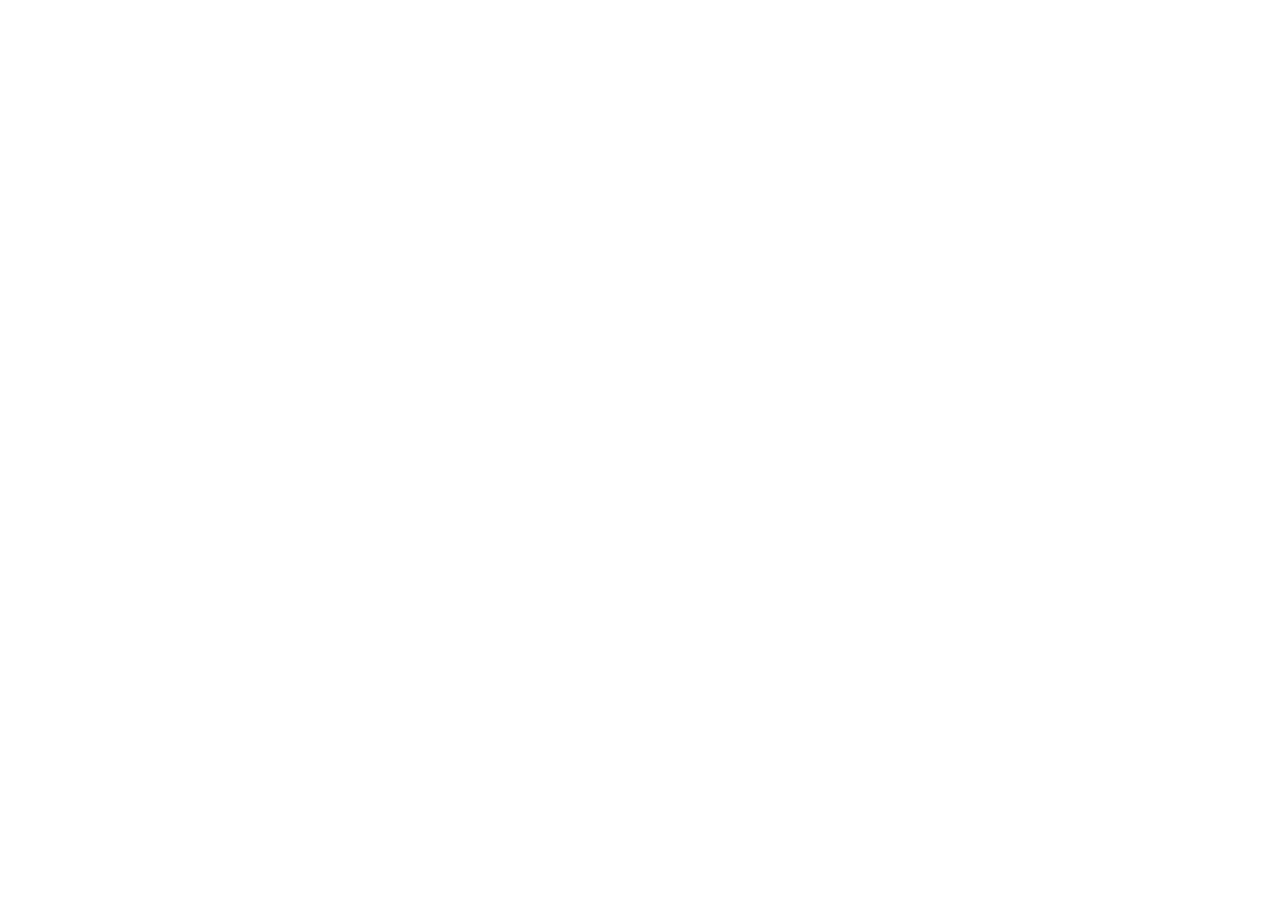
==== index.html @ 62243be2 "Add files via upload" ====
<!DOCTYPE html>
<html lang="en">
<head>
  <meta charset="UTF-8">
  <meta name="viewport" content="width=device-width, initial-scale=1.0">
  <title>Tropicana</title>
  <link rel="stylesheet" href="css/style.css">
</head>
<body>

  <!-- Navigation -->

  <!-- Hero Section -->

  <!-- Featured Products -->

  <!-- Footer -->

  <script src="js/main.js"></script>
</body>
</html>
---- css/style.css ----
/* ================================
   Global Styles
================================ */


/* ================================
   Navigation
================================ */


/* ================================
   Hero Section
================================ */


/* ================================
   Product Cards
================================ */


/* ================================
   Cart
================================ */


/* ================================
   Checkout
================================ */


/* ================================
   Footer
================================ */


/* ================================
   Responsive / Media Queries
================================ */
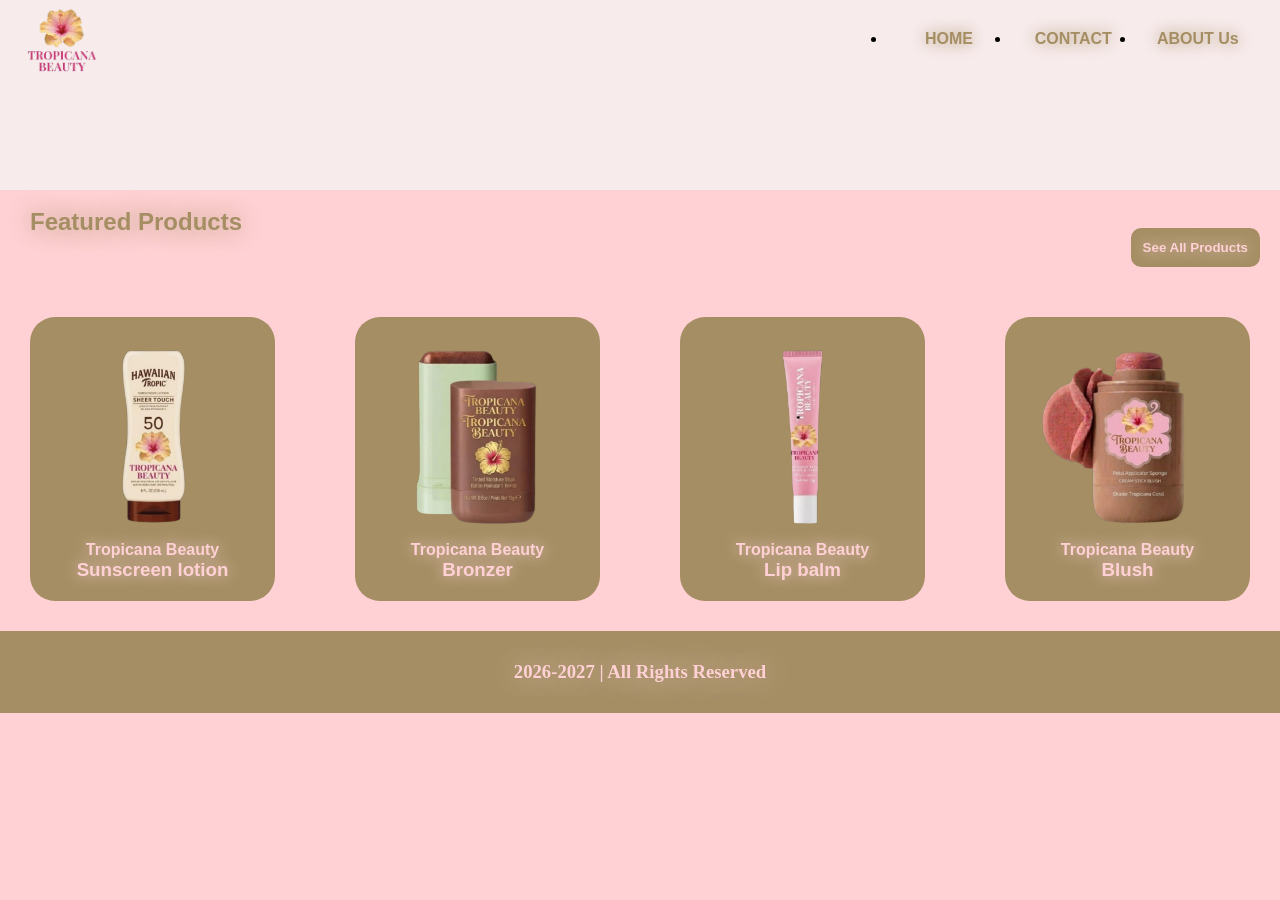
==== commit 1b83203c: "Add files via upload" ====
--- a/index.html
+++ b/index.html
@@ -1,21 +1,183 @@
-<!DOCTYPE html>
-<html lang="en">
-<head>
-  <meta charset="UTF-8">
-  <meta name="viewport" content="width=device-width, initial-scale=1.0">
-  <title>Tropicana</title>
-  <link rel="stylesheet" href="css/style.css">
-</head>
-<body>
-
-  <!-- Navigation -->
-
-  <!-- Hero Section -->
-
-  <!-- Featured Products -->
-
-  <!-- Footer -->
-
-  <script src="js/main.js"></script>
-</body>
-</html>
+<!DOCTYPE html>
+<html lang="en">
+<head>
+  <meta charset="UTF-8">
+  <meta name="viewport" content="width=device-width, initial-scale=1.0">
+  <title>Tropicana</title>
+  <link rel="stylesheet" href="css/style.css">
+</head>
+<!-- css -->
+ <style>
+    *{
+        margin: 0px;
+    }
+    .viewpoint{
+        background-color: #FFD1D5;
+    }
+ /* header */
+    .header{
+        text-align: center;
+        padding: 20px;
+        background-color: #f7ebec;
+    }
+    .NavBar{
+        display: grid;
+        grid-template-columns: 2fr 1fr;
+    }
+    .logo{
+        display: flex;
+        flex-direction: start;
+        height: 150px;
+        position: relative;
+        bottom: 65px;
+    }
+    .Bar{
+        display: grid;
+        grid-template-columns: 1fr 1fr 1fr;
+        margin-top: 10px;
+    }
+    .nav_hl{
+        text-decoration: none;
+        font-family: 'Franklin Gothic Medium', 'Arial Narrow', Arial, sans-serif;
+        font-weight: 800;
+        color: #a58e63;
+        text-shadow: #a58e63 0px 0px 15px;
+    }
+
+      /* Hero Section */
+      .hero{
+        /* background-size: 100vh; */
+        width: 100%;
+        margin-top: -110px;
+        margin-bottom: 30px;
+      }
+
+      /* Featured Products */
+      .productsee{
+        display: flex;
+        justify-content: space-between;
+      }
+      .products{
+        color: #a58e63;
+        text-shadow: #a58e63 0px 0px 25px;
+        margin-left: 30px;
+        font-family: 'Franklin Gothic Medium', 'Arial Narrow', Arial, sans-serif;
+      }
+      .see{
+        padding: 10px;
+        border: 2px solid #a58e63;
+        border-radius: 10px;
+        box-shadow: rgba(13, 3, 99, 0) 0px 0px 0px;
+        transition: padding 0.5s ease, box-shadow 0.5s ease;
+        background-color: #a58e63;
+        margin: 20px;
+    }
+      .see:hover{
+        padding-left: 12px;
+        padding-right: 12px;
+        box-shadow: #a58e63 0px 0px 10px;    
+    }
+      .seetxt{
+        text-decoration: none;
+        color: #FFD1D5;
+        text-shadow: #FFD1D5 0px 0px 15px;
+        font-weight: 600;
+        font-family: 'Franklin Gothic Medium', 'Arial Narrow', Arial, sans-serif;
+      }
+      .products_box{
+        width: 100%;
+        display: grid;
+        grid-template-columns: 1fr 1fr 1fr 1fr;
+        gap: 20px;
+      }
+      .product_box{
+        text-align: center;
+        background-color: #a58e63;
+        border-radius: 25px;
+        margin: 30px;
+        padding: 20px;
+        transition: padding 0.5s ease, box-shadow 0.5s ease;
+      }
+      .product_box:hover{
+        padding: 30px;
+        box-shadow: #a58e63 0px 0px 25px;
+      }
+      .product_img{
+        width: 200px;
+      }
+      .brand_name{
+        color: #FFD1D5;
+        font-family: 'Franklin Gothic Medium', 'Arial Narrow', Arial, sans-serif;
+        text-shadow: #FFD1D5 0px 0px 15px;
+      }
+      .category{
+        color: #FFD1D5;
+        font-family: 'Franklin Gothic Medium', 'Arial Narrow', Arial, sans-serif;
+        text-shadow: #FFD1D5 0px 0px 15px;
+      }
+      
+      /* Footer */
+      .footer{
+        background-color: #a58e63;
+        padding: 30px;
+        text-align: center;
+      }
+      .footer_txt{
+        color: #FFD1D5;
+        text-shadow: #FFD1D5 0px 0px 30px;
+      }
+</style>
+
+<!-- html -->
+<body class="viewpoint">
+ <!-- Navigation -->
+    <header class="header">
+        <nav class="NavBar">
+            <img class="logo" src="tropicana_logo.png" alt="">
+            <ul class="Bar">
+                <li><a class="nav_hl" href="index.html">HOME</a></li>
+                <li><a class="nav_hl" href="contact.html">CONTACT</a></li>
+                <li><a class="nav_hl" href="about.html">ABOUT Us</a></li>
+            </ul>
+        </nav>
+    </header>
+    <main>
+  <!-- Hero Section -->
+   <img  class="hero" src="hero_page.png" alt="">
+  <!-- Featured Products -->
+        <div class="productsee">
+            <h2 class="products">Featured Products</h2>
+            <button class="see"><a class="seetxt" href="Products.html">See All Products</a></button>
+        </div>
+        <div class="products_box">
+            <div class="product_box">
+                <img class="product_img" src="Sunscreen.png" alt="">
+                <h4 class="brand_name">Tropicana Beauty</h4>
+                <h3 class="category">Sunscreen lotion</h3>
+            </div>
+            <div class="product_box">
+                <img class="product_img" src="bronzer.png" alt="">
+                <h4 class="brand_name">Tropicana Beauty</h4>
+                <h3 class="category">Bronzer</h3>
+            </div>
+            <div class="product_box">
+                <img class="product_img" src="lip balm.png" alt="">
+                <h4 class="brand_name">Tropicana Beauty</h4>
+                <h3 class="category">Lip balm</h3>
+            </div>
+            <div class="product_box">
+                <img class="product_img" src="blush.png" alt="">
+                <h4 class="brand_name">Tropicana Beauty</h4>
+                <h3 class="category">Blush</h3>
+            </div>
+        </div>
+    </main>
+  <!-- Footer -->
+   <footer>
+    <div class="footer">
+        <h3 class="footer_txt">2026-2027 | All Rights Reserved</h3>
+    </div>
+   </footer>
+  <script src="js/main.js"></script>
+</body>
+</html>
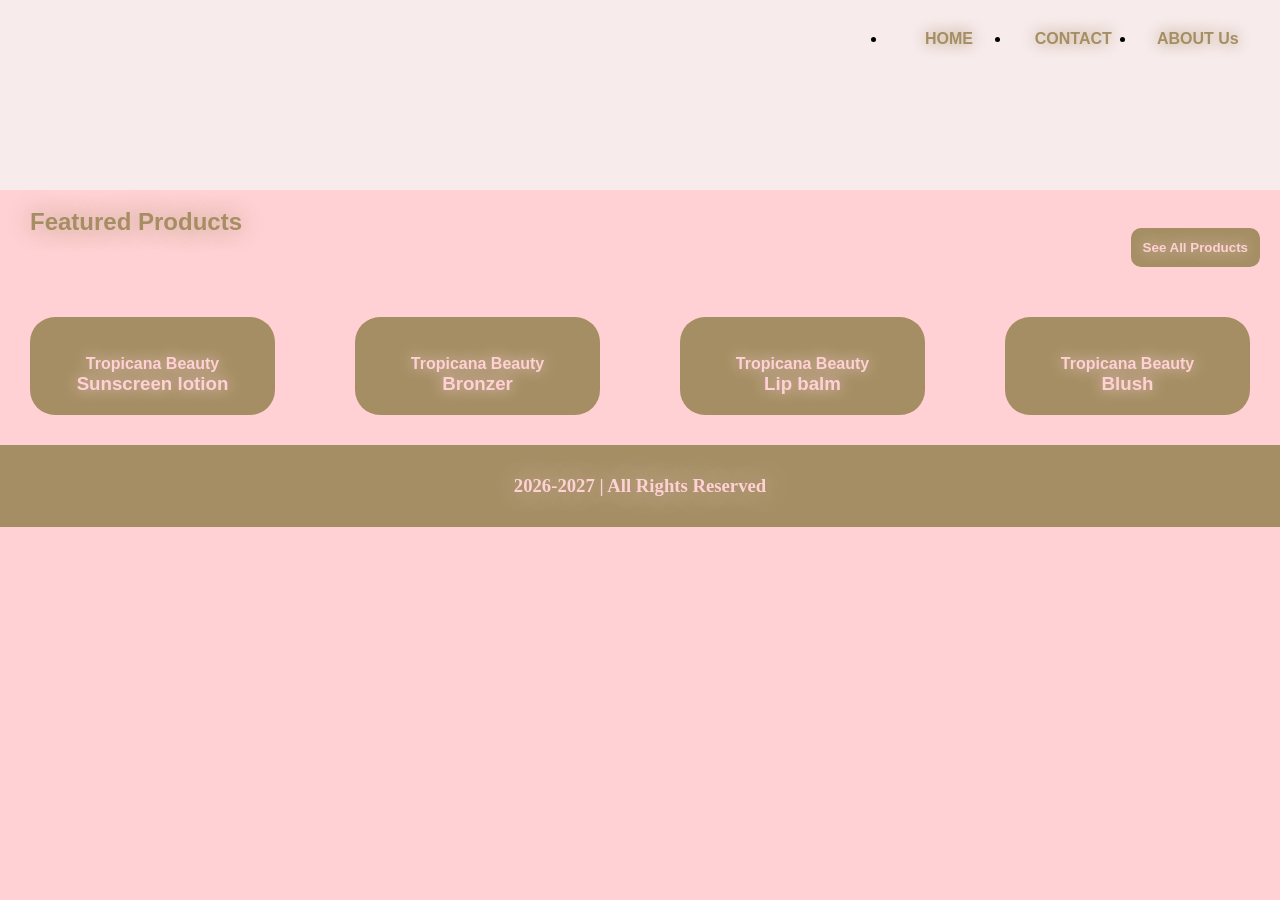
==== commit d6be32e4: "Update index.html I have deleted the bloat code" ====
--- a/index.html
+++ b/index.html
@@ -7,126 +7,9 @@
   <link rel="stylesheet" href="css/style.css">
 </head>
 <!-- css -->
- <style>
-    *{
-        margin: 0px;
-    }
-    .viewpoint{
-        background-color: #FFD1D5;
-    }
- /* header */
-    .header{
-        text-align: center;
-        padding: 20px;
-        background-color: #f7ebec;
-    }
-    .NavBar{
-        display: grid;
-        grid-template-columns: 2fr 1fr;
-    }
-    .logo{
-        display: flex;
-        flex-direction: start;
-        height: 150px;
-        position: relative;
-        bottom: 65px;
-    }
-    .Bar{
-        display: grid;
-        grid-template-columns: 1fr 1fr 1fr;
-        margin-top: 10px;
-    }
-    .nav_hl{
-        text-decoration: none;
-        font-family: 'Franklin Gothic Medium', 'Arial Narrow', Arial, sans-serif;
-        font-weight: 800;
-        color: #a58e63;
-        text-shadow: #a58e63 0px 0px 15px;
-    }
-
-      /* Hero Section */
-      .hero{
-        /* background-size: 100vh; */
-        width: 100%;
-        margin-top: -110px;
-        margin-bottom: 30px;
-      }
-
-      /* Featured Products */
-      .productsee{
-        display: flex;
-        justify-content: space-between;
-      }
-      .products{
-        color: #a58e63;
-        text-shadow: #a58e63 0px 0px 25px;
-        margin-left: 30px;
-        font-family: 'Franklin Gothic Medium', 'Arial Narrow', Arial, sans-serif;
-      }
-      .see{
-        padding: 10px;
-        border: 2px solid #a58e63;
-        border-radius: 10px;
-        box-shadow: rgba(13, 3, 99, 0) 0px 0px 0px;
-        transition: padding 0.5s ease, box-shadow 0.5s ease;
-        background-color: #a58e63;
-        margin: 20px;
-    }
-      .see:hover{
-        padding-left: 12px;
-        padding-right: 12px;
-        box-shadow: #a58e63 0px 0px 10px;    
-    }
-      .seetxt{
-        text-decoration: none;
-        color: #FFD1D5;
-        text-shadow: #FFD1D5 0px 0px 15px;
-        font-weight: 600;
-        font-family: 'Franklin Gothic Medium', 'Arial Narrow', Arial, sans-serif;
-      }
-      .products_box{
-        width: 100%;
-        display: grid;
-        grid-template-columns: 1fr 1fr 1fr 1fr;
-        gap: 20px;
-      }
-      .product_box{
-        text-align: center;
-        background-color: #a58e63;
-        border-radius: 25px;
-        margin: 30px;
-        padding: 20px;
-        transition: padding 0.5s ease, box-shadow 0.5s ease;
-      }
-      .product_box:hover{
-        padding: 30px;
-        box-shadow: #a58e63 0px 0px 25px;
-      }
-      .product_img{
-        width: 200px;
-      }
-      .brand_name{
-        color: #FFD1D5;
-        font-family: 'Franklin Gothic Medium', 'Arial Narrow', Arial, sans-serif;
-        text-shadow: #FFD1D5 0px 0px 15px;
-      }
-      .category{
-        color: #FFD1D5;
-        font-family: 'Franklin Gothic Medium', 'Arial Narrow', Arial, sans-serif;
-        text-shadow: #FFD1D5 0px 0px 15px;
-      }
-      
-      /* Footer */
-      .footer{
-        background-color: #a58e63;
-        padding: 30px;
-        text-align: center;
-      }
-      .footer_txt{
-        color: #FFD1D5;
-        text-shadow: #FFD1D5 0px 0px 30px;
-      }
-</style>
+ <div class="background">
+    <div class="background_img"></div>
+  </div>
 
 <!-- html -->
 <body class="viewpoint">
--- a/css/style.css
+++ b/css/style.css
@@ -1,7 +1,12 @@
 /* ================================
    Global Styles
 ================================ */
-
+*{
+   margin: 0px;
+}
+.viewpoint{
+   background-color: #FFD1D5;
+}
 
 /* ================================
    Navigation
@@ -36,3 +41,117 @@
 /* ================================
    Responsive / Media Queries
 ================================ */
+
+
+/* header */
+.header{
+   text-align: center;
+   padding: 20px;
+   background-color: #f7ebec;
+}
+.NavBar{
+   display: grid;
+   grid-template-columns: 2fr 1fr;
+}
+.logo{
+   display: flex;
+   flex-direction: start;
+   height: 150px;
+   position: relative;
+   bottom: 65px;
+}
+.Bar{
+   display: grid;
+   grid-template-columns: 1fr 1fr 1fr;
+   margin-top: 10px;
+}
+.nav_hl{
+   text-decoration: none;
+   font-family: 'Franklin Gothic Medium', 'Arial Narrow', Arial, sans-serif;
+   font-weight: 800;
+   color: #a58e63;
+   text-shadow: #a58e63 0px 0px 15px;
+}
+
+/* Hero Section */
+.hero{
+   /* background-size: 100vh; */
+   width: 100%;
+   margin-top: -110px;
+   margin-bottom: 30px;
+}
+
+/* Featured Products */
+.productsee{
+   display: flex;
+   justify-content: space-between;
+}
+.products{
+   color: #a58e63;
+   text-shadow: #a58e63 0px 0px 25px;
+   margin-left: 30px;
+   font-family: 'Franklin Gothic Medium', 'Arial Narrow', Arial, sans-serif;
+}
+.see{
+   padding: 10px;
+   border: 2px solid #a58e63;
+   border-radius: 10px;
+   box-shadow: rgba(13, 3, 99, 0) 0px 0px 0px;
+   transition: padding 0.5s ease, box-shadow 0.5s ease;
+   background-color: #a58e63;
+   margin: 20px;
+}
+.see:hover{
+   padding-left: 12px;
+   padding-right: 12px;
+   box-shadow: #a58e63 0px 0px 10px;    
+}
+.seetxt{
+   text-decoration: none;
+   color: #FFD1D5;
+   text-shadow: #FFD1D5 0px 0px 15px;
+   font-weight: 600;
+   font-family: 'Franklin Gothic Medium', 'Arial Narrow', Arial, sans-serif;
+}
+.products_box{
+   width: 100%;
+   display: grid;
+   grid-template-columns: 1fr 1fr 1fr 1fr;
+   gap: 20px;
+}
+.product_box{
+   text-align: center;
+   background-color: #a58e63;
+   border-radius: 25px;
+   margin: 30px;
+   padding: 20px;
+   transition: padding 0.5s ease, box-shadow 0.5s ease;
+}
+.product_box:hover{
+   padding: 30px;
+   box-shadow: #a58e63 0px 0px 25px;
+}
+.product_img{
+   width: 200px;
+}
+.brand_name{
+   color: #FFD1D5;
+   font-family: 'Franklin Gothic Medium', 'Arial Narrow', Arial, sans-serif;
+   text-shadow: #FFD1D5 0px 0px 15px;
+}
+.category{
+   color: #FFD1D5;
+   font-family: 'Franklin Gothic Medium', 'Arial Narrow', Arial, sans-serif;
+   text-shadow: #FFD1D5 0px 0px 15px;
+}
+
+/* Footer */
+.footer{
+   background-color: #a58e63;
+   padding: 30px;
+   text-align: center;
+}
+.footer_txt{
+   color: #FFD1D5;
+   text-shadow: #FFD1D5 0px 0px 30px;
+}
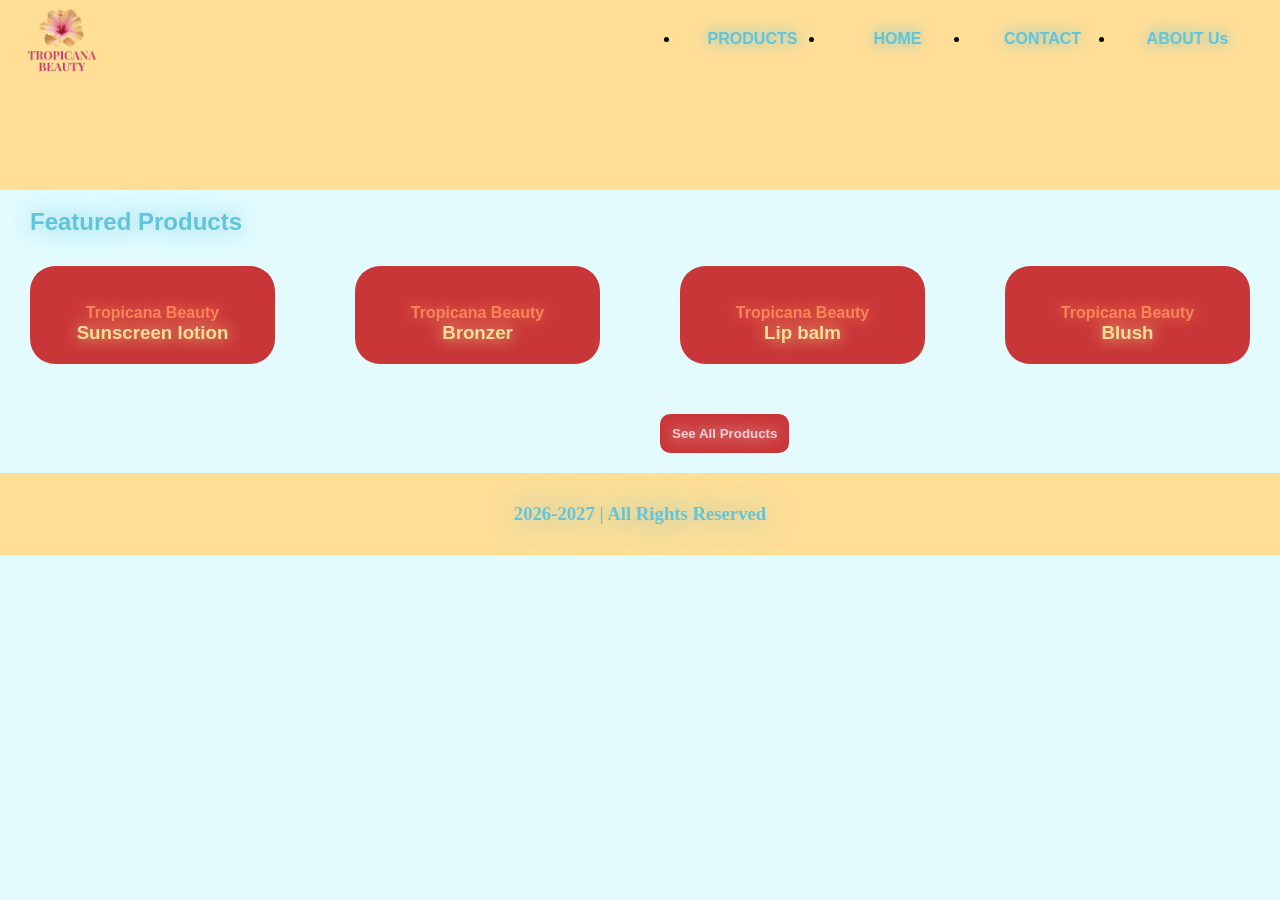
==== commit 963ca4d0: "Add files via upload i changed the color pallette" ====
--- a/index.html
+++ b/index.html
@@ -6,19 +6,15 @@
   <title>Tropicana</title>
   <link rel="stylesheet" href="css/style.css">
 </head>
-<!-- css -->
- <div class="background">
-    <div class="background_img"></div>
-  </div>
-
 <!-- html -->
 <body class="viewpoint">
  <!-- Navigation -->
     <header class="header">
         <nav class="NavBar">
-            <img class="logo" src="tropicana_logo.png" alt="">
+            <img class="logo" src="images\logo\logo.png" alt="">
             <ul class="Bar">
-                <li><a class="nav_hl" href="index.html">HOME</a></li>
+                <li><a class="nav_hl" href="products.html">PRODUCTS</a></li>
+                 <li><a class="nav_hl" href="index.html">HOME</a></li>
                 <li><a class="nav_hl" href="contact.html">CONTACT</a></li>
                 <li><a class="nav_hl" href="about.html">ABOUT Us</a></li>
             </ul>
@@ -28,10 +24,7 @@
   <!-- Hero Section -->
    <img  class="hero" src="hero_page.png" alt="">
   <!-- Featured Products -->
-        <div class="productsee">
             <h2 class="products">Featured Products</h2>
-            <button class="see"><a class="seetxt" href="Products.html">See All Products</a></button>
-        </div>
         <div class="products_box">
             <div class="product_box">
                 <img class="product_img" src="Sunscreen.png" alt="">
@@ -54,6 +47,10 @@
                 <h3 class="category">Blush</h3>
             </div>
         </div>
+        <div class="productsee">
+            <button class="see"><a class="seetxt" href="Products.html">See All Products</a></button>
+        </div>
+        
     </main>
   <!-- Footer -->
    <footer>
--- a/css/style.css
+++ b/css/style.css
@@ -5,23 +5,130 @@
    margin: 0px;
 }
 .viewpoint{
-   background-color: #FFD1D5;
+   background-color: rgb(227, 251, 255);
+}
+.footer{
+   background-color: #ffde96;
+   padding: 30px;
+   text-align: center;
+   position: relative;
+   bottom: 0px;
+}
+.footer_txt{
+   color: #62C4DA;
+   text-shadow: #62C4DA 0px 0px 30px;
 }
 
 /* ================================
    Navigation
 ================================ */
 
-
+.header{
+   text-align: center;
+   padding: 20px;
+   background-color: #ffde96;
+}
+.NavBar{
+   display: grid;
+   grid-template-columns: 1fr 1fr;
+}
+.logo{
+   display: flex;
+   flex-direction: start;
+   height: 150px;
+   position: relative;
+   bottom: 65px;
+}
+.Bar{
+   display: grid;
+   grid-template-columns: 1fr 1fr 1fr 1fr;
+   margin-top: 10px;
+}
+.nav_hl{
+   text-decoration: none;
+   font-family: 'Franklin Gothic Medium', 'Arial Narrow', Arial, sans-serif;
+   font-weight: 800;
+   color: #62C4DA;
+   text-shadow: #62C4DA 0px 0px 15px;
+}
 /* ================================
    Hero Section
 ================================ */
-
+.hero{
+   width: 100%;
+   margin-top: -110px;
+   margin-bottom: 30px;
+}
 
 /* ================================
    Product Cards
 ================================ */
-
+.productsee{
+   display: flex;
+   justify-content: space-between;
+   align-items: center;
+   
+}
+.products{
+   color: #62C4DA;
+   text-shadow: #62C4DA 0px 0px 25px;
+   margin-left: 30px;
+   font-family: 'Franklin Gothic Medium', 'Arial Narrow', Arial, sans-serif;
+}
+.see{
+   padding: 10px;
+   border: 2px solid #c93638;
+   border-radius: 10px;
+   box-shadow: rgba(13, 3, 99, 0) 0px 0px 0px;
+   transition: padding 0.5s ease, box-shadow 0.5s ease;
+   background-color: #c93638;
+   margin: 20px;
+   position: relative;
+   left: 50%;
+}
+.see:hover{
+   padding-left: 12px;
+   padding-right: 12px;
+   box-shadow: #c93638 0px 0px 10px;    
+}
+.seetxt{
+   text-decoration: none;
+   color: #FFD1D5;
+   text-shadow: #FFD1D5 0px 0px 15px;
+   font-weight: 600;
+   font-family: 'Franklin Gothic Medium', 'Arial Narrow', Arial, sans-serif;
+}
+.products_box{
+   width: 100%;
+   display: grid;
+   grid-template-columns: 1fr 1fr 1fr 1fr;
+   gap: 20px;
+}
+.product_box{
+   text-align: center;
+   background-color: #c93638;
+   border-radius: 25px;
+   margin: 30px;
+   padding: 20px;
+   transition: padding 0.5s ease, box-shadow 0.5s ease;
+}
+.product_box:hover{
+   padding: 30px;
+   box-shadow: #c93638 0px 0px 25px;
+}
+.product_img{
+   width: 200px;
+}
+.brand_name{
+   color: #FA855A;
+   font-family: 'Franklin Gothic Medium', 'Arial Narrow', Arial, sans-serif;
+   text-shadow: #FA855A 0px 0px 15px;
+}
+.category{
+   color: #ffde96;
+   font-family: 'Franklin Gothic Medium', 'Arial Narrow', Arial, sans-serif;
+   text-shadow: #ffde96 0px 0px 15px;
+}
 
 /* ================================
    Cart
@@ -42,116 +149,3 @@
    Responsive / Media Queries
 ================================ */
 
-
-/* header */
-.header{
-   text-align: center;
-   padding: 20px;
-   background-color: #f7ebec;
-}
-.NavBar{
-   display: grid;
-   grid-template-columns: 2fr 1fr;
-}
-.logo{
-   display: flex;
-   flex-direction: start;
-   height: 150px;
-   position: relative;
-   bottom: 65px;
-}
-.Bar{
-   display: grid;
-   grid-template-columns: 1fr 1fr 1fr;
-   margin-top: 10px;
-}
-.nav_hl{
-   text-decoration: none;
-   font-family: 'Franklin Gothic Medium', 'Arial Narrow', Arial, sans-serif;
-   font-weight: 800;
-   color: #a58e63;
-   text-shadow: #a58e63 0px 0px 15px;
-}
-
-/* Hero Section */
-.hero{
-   /* background-size: 100vh; */
-   width: 100%;
-   margin-top: -110px;
-   margin-bottom: 30px;
-}
-
-/* Featured Products */
-.productsee{
-   display: flex;
-   justify-content: space-between;
-}
-.products{
-   color: #a58e63;
-   text-shadow: #a58e63 0px 0px 25px;
-   margin-left: 30px;
-   font-family: 'Franklin Gothic Medium', 'Arial Narrow', Arial, sans-serif;
-}
-.see{
-   padding: 10px;
-   border: 2px solid #a58e63;
-   border-radius: 10px;
-   box-shadow: rgba(13, 3, 99, 0) 0px 0px 0px;
-   transition: padding 0.5s ease, box-shadow 0.5s ease;
-   background-color: #a58e63;
-   margin: 20px;
-}
-.see:hover{
-   padding-left: 12px;
-   padding-right: 12px;
-   box-shadow: #a58e63 0px 0px 10px;    
-}
-.seetxt{
-   text-decoration: none;
-   color: #FFD1D5;
-   text-shadow: #FFD1D5 0px 0px 15px;
-   font-weight: 600;
-   font-family: 'Franklin Gothic Medium', 'Arial Narrow', Arial, sans-serif;
-}
-.products_box{
-   width: 100%;
-   display: grid;
-   grid-template-columns: 1fr 1fr 1fr 1fr;
-   gap: 20px;
-}
-.product_box{
-   text-align: center;
-   background-color: #a58e63;
-   border-radius: 25px;
-   margin: 30px;
-   padding: 20px;
-   transition: padding 0.5s ease, box-shadow 0.5s ease;
-}
-.product_box:hover{
-   padding: 30px;
-   box-shadow: #a58e63 0px 0px 25px;
-}
-.product_img{
-   width: 200px;
-}
-.brand_name{
-   color: #FFD1D5;
-   font-family: 'Franklin Gothic Medium', 'Arial Narrow', Arial, sans-serif;
-   text-shadow: #FFD1D5 0px 0px 15px;
-}
-.category{
-   color: #FFD1D5;
-   font-family: 'Franklin Gothic Medium', 'Arial Narrow', Arial, sans-serif;
-   text-shadow: #FFD1D5 0px 0px 15px;
-}
-
-/* Footer */
-.footer{
-   background-color: #a58e63;
-   padding: 30px;
-   text-align: center;
-}
-.footer_txt{
-   color: #FFD1D5;
-   text-shadow: #FFD1D5 0px 0px 30px;
-}
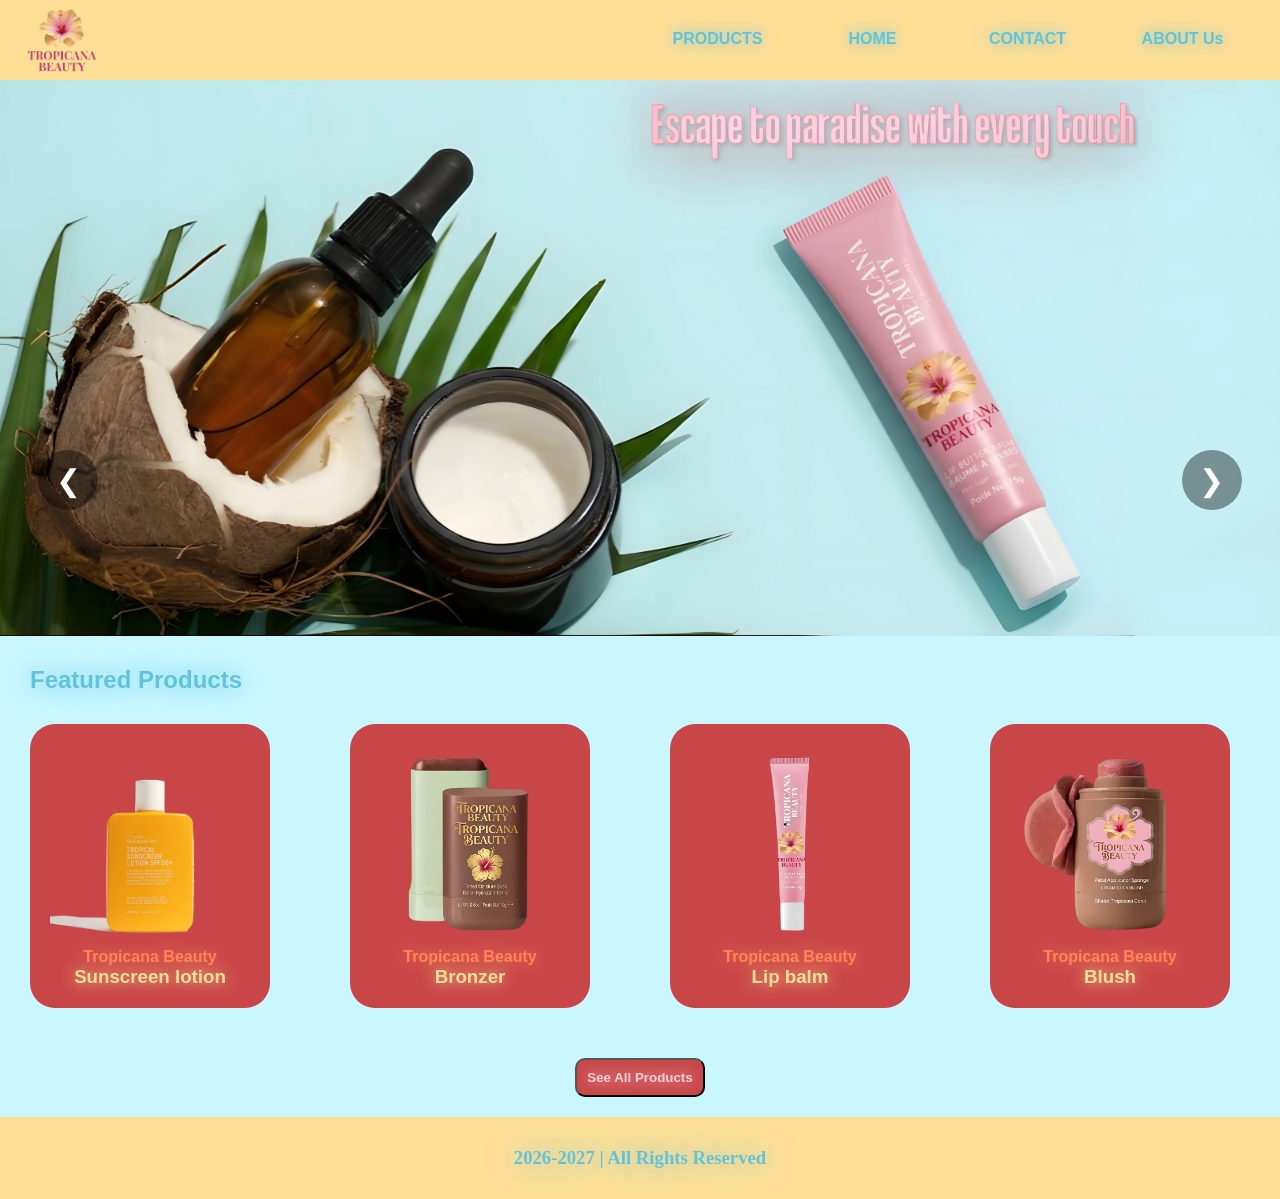
==== commit c6d463c7: "Add files via upload I Finished the index file and the style and I added new hero pages and products" ====
--- a/index.html
+++ b/index.html
@@ -22,29 +22,65 @@
     </header>
     <main>
   <!-- Hero Section -->
-   <img  class="hero" src="hero_page.png" alt="">
+<div class="heroes">
+    <div class="heroestrack">
+        <img  class="hero" src="images\hero\hero_1.webp" alt="">
+        <img  class="hero" src="images\hero\hero_2.webp" alt="">
+        <img  class="hero" src="images\hero\hero_3.webp" alt="">
+        <img  class="hero" src="images\hero\hero_4.webp" alt="">
+        <img  class="hero" src="images\hero\hero_5.webp" alt="">
+    </div>
+</div>
+        <button class="hero_arrow prev">&#10094</button>
+        <button class="hero_arrow next">&#10095</button>
   <!-- Featured Products -->
             <h2 class="products">Featured Products</h2>
+            <div class="scroll"></div>
         <div class="products_box">
             <div class="product_box">
-                <img class="product_img" src="Sunscreen.png" alt="">
+                <img class="product_img" src="images\products\3.webp" alt="">
                 <h4 class="brand_name">Tropicana Beauty</h4>
                 <h3 class="category">Sunscreen lotion</h3>
             </div>
             <div class="product_box">
-                <img class="product_img" src="bronzer.png" alt="">
+                <img class="product_img" src="images\products\1.webp" alt="">
                 <h4 class="brand_name">Tropicana Beauty</h4>
                 <h3 class="category">Bronzer</h3>
             </div>
             <div class="product_box">
-                <img class="product_img" src="lip balm.png" alt="">
+                <img class="product_img" src="images\products\2.webp" alt="">
                 <h4 class="brand_name">Tropicana Beauty</h4>
                 <h3 class="category">Lip balm</h3>
             </div>
             <div class="product_box">
-                <img class="product_img" src="blush.png" alt="">
+                <img class="product_img" src="images\products\4.webp" alt="">
                 <h4 class="brand_name">Tropicana Beauty</h4>
                 <h3 class="category">Blush</h3>
+            </div>
+            <div class="product_box">
+                <img class="product_img" src="images\products\6.webp" alt="">
+                <h4 class="brand_name">Tropicana Beauty</h4>
+                <h3 class="category">Deoderant</h3>
+            </div>
+            <div class="product_box">
+                <img class="product_img" src="images\products\7.webp" alt="">
+                <h4 class="brand_name">Tropicana Beauty</h4>
+                <h3 class="category">Lip tint</h3>
+            </div>
+            <div class="product_box">
+                <img class="product_img" src="images\products\8.webp" alt="">
+                <h4 class="brand_name">Tropicana Beauty</h4>
+                <h3 class="category">Mascara waterproof</h3>
+            </div>
+            <div class="product_box">
+                <img class="product_img" src="images\products\9.webp" alt="">
+                <h4 class="brand_name">Tropicana Beauty</h4>
+                <h3 class="category">Nail lacqeur</h3>
+            </div>
+            <div class="product_box">
+                <img class="product_img" src="images\products\10.webp" alt="">
+                <h4 class="brand_name">Tropicana Beauty</h4>
+                <h3 class="category">Perfume</h3>
             </div>
         </div>
         <div class="productsee">
--- a/css/style.css
+++ b/css/style.css
@@ -5,19 +5,9 @@
    margin: 0px;
 }
 .viewpoint{
-   background-color: rgb(227, 251, 255);
+   background-color: rgb(202, 247, 255);
 }
-.footer{
-   background-color: #ffde96;
-   padding: 30px;
-   text-align: center;
-   position: relative;
-   bottom: 0px;
-}
-.footer_txt{
-   color: #62C4DA;
-   text-shadow: #62C4DA 0px 0px 30px;
-}
+
 
 /* ================================
    Navigation
@@ -51,23 +41,61 @@
    color: #62C4DA;
    text-shadow: #62C4DA 0px 0px 15px;
 }
+ul {
+  list-style-type: none;
+  padding: 0;
+  margin: 0;
+}
 /* ================================
    Hero Section
 ================================ */
+.heroes{
+   display: grid;
+   grid-auto-flow: column;
+   grid-auto-columns: 100%;
+}
 .hero{
    width: 100%;
    margin-top: -110px;
    margin-bottom: 30px;
 }
-
+.heroestrack {
+  display: flex;
+  width: 100%;
+  height: 100%;
+}
+.hero_arrow {
+  border-radius: 50%;
+  padding: 30px;
+  width: 30px;
+  height: 30px;
+  display: flex;
+  align-items: center;
+  justify-content: center;
+  background-color: rgba(0, 0, 0, 0.4);
+  border: none;
+  position: absolute;
+  top: 50%;
+  color: #ffffff;
+  z-index: 30;
+  transition: background-color 0.3s ease;
+  font-size: 30px;
+}
+.hero_arrow:hover {
+  background-color: rgba(0, 0, 0, 0.8);
+}
+.next{
+   right: 3%;
+}
+.prev{
+   left: 3%;
+}
 /* ================================
    Product Cards
 ================================ */
 .productsee{
    display: flex;
-   justify-content: space-between;
-   align-items: center;
-   
+   justify-content: center;
 }
 .products{
    color: #62C4DA;
@@ -77,19 +105,16 @@
 }
 .see{
    padding: 10px;
-   border: 2px solid #c93638;
    border-radius: 10px;
    box-shadow: rgba(13, 3, 99, 0) 0px 0px 0px;
    transition: padding 0.5s ease, box-shadow 0.5s ease;
-   background-color: #c93638;
+   background-color: #c94648;
    margin: 20px;
-   position: relative;
-   left: 50%;
 }
 .see:hover{
    padding-left: 12px;
    padding-right: 12px;
-   box-shadow: #c93638 0px 0px 10px;    
+   box-shadow: #c94648 0px 0px 10px;    
 }
 .seetxt{
    text-decoration: none;
@@ -99,14 +124,20 @@
    font-family: 'Franklin Gothic Medium', 'Arial Narrow', Arial, sans-serif;
 }
 .products_box{
-   width: 100%;
    display: grid;
-   grid-template-columns: 1fr 1fr 1fr 1fr;
+   grid-auto-flow: column;
    gap: 20px;
+   overflow-x: auto;
+   overflow-y: hidden;
+   scroll-snap-type: mandatory;
+   scrollbar-color: #ffde96;
+   scrollbar-shadow-color: #ffde96;
+   scrollbar-width: thin;
 }
 .product_box{
+   scroll-snap-align: start;
    text-align: center;
-   background-color: #c93638;
+   background-color: #c94648;
    border-radius: 25px;
    margin: 30px;
    padding: 20px;
@@ -114,7 +145,7 @@
 }
 .product_box:hover{
    padding: 30px;
-   box-shadow: #c93638 0px 0px 25px;
+   box-shadow: #c94648 0px 0px 25px;
 }
 .product_img{
    width: 200px;
@@ -143,7 +174,17 @@
 /* ================================
    Footer
 ================================ */
-
+.footer{
+   background-color: #ffde96;
+   padding: 30px;
+   text-align: center;
+   position: relative;
+   bottom: 0px;
+}
+.footer_txt{
+   color: #62C4DA;
+   text-shadow: #62C4DA 0px 0px 30px;
+}
 
 /* ================================
    Responsive / Media Queries
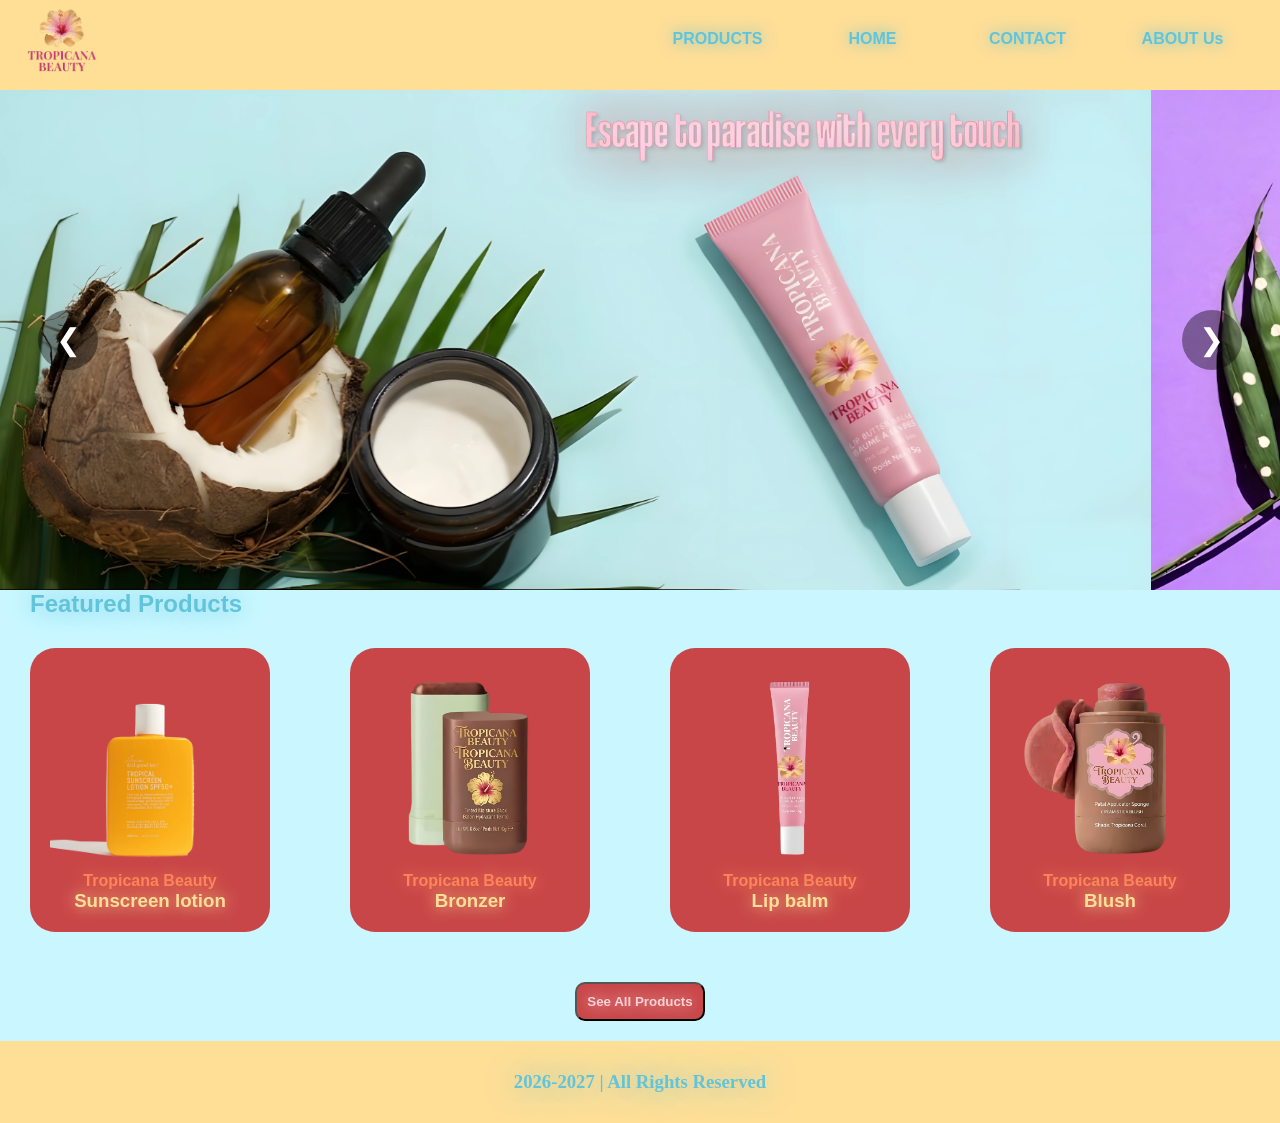
==== commit 4b06b1de: "Add files via upload I added a hero specific js file to make it like a slider and it was very exhaus" ====
--- a/index.html
+++ b/index.html
@@ -23,16 +23,17 @@
     <main>
   <!-- Hero Section -->
 <div class="heroes">
-    <div class="heroestrack">
-        <img  class="hero" src="images\hero\hero_1.webp" alt="">
-        <img  class="hero" src="images\hero\hero_2.webp" alt="">
-        <img  class="hero" src="images\hero\hero_3.webp" alt="">
-        <img  class="hero" src="images\hero\hero_4.webp" alt="">
-        <img  class="hero" src="images\hero\hero_5.webp" alt="">
+    <div class="heroestrack" id="heroTrack">
+        <img class="hero" src="images/hero/hero_1.webp" alt="">
+        <img class="hero" src="images/hero/hero_2.webp" alt="">
+        <img class="hero" src="images/hero/hero_3.webp" alt="">
+        <img class="hero" src="images/hero/hero_4.webp" alt="">
+        <img class="hero" src="images/hero/hero_5.webp" alt="">
     </div>
+    <button class="hero_arrow prev" aria-label="Previous slide">&#10094;</button>
+    <button class="hero_arrow next" aria-label="Next slide">&#10095;</button>
 </div>
-        <button class="hero_arrow prev">&#10094</button>
-        <button class="hero_arrow next">&#10095</button>
+
   <!-- Featured Products -->
             <h2 class="products">Featured Products</h2>
             <div class="scroll"></div>
@@ -94,6 +95,7 @@
         <h3 class="footer_txt">2026-2027 | All Rights Reserved</h3>
     </div>
    </footer>
-  <script src="js/main.js"></script>
+  <script src="js/main.js"></script>   
+ <script src="js/hero.js"></script>
 </body>
 </html>
--- a/css/style.css
+++ b/css/style.css
@@ -17,6 +17,7 @@
    text-align: center;
    padding: 20px;
    background-color: #ffde96;
+   MArgin-bottom: -100px;
 }
 .NavBar{
    display: grid;
@@ -50,36 +51,37 @@
    Hero Section
 ================================ */
 .heroes{
-   display: grid;
-   grid-auto-flow: column;
-   grid-auto-columns: 100%;
+position: relative;    
+   width: 100%;
+   overflow: hidden;
 }
 .hero{
    width: 100%;
-   margin-top: -110px;
-   margin-bottom: 30px;
+   max-height: 500px;     
+   object-fit: cover;
 }
 .heroestrack {
   display: flex;
   width: 100%;
-  height: 100%;
+  transition: transform 0.5s ease-in-out;
 }
 .hero_arrow {
-  border-radius: 50%;
-  padding: 30px;
-  width: 30px;
-  height: 30px;
-  display: flex;
-  align-items: center;
-  justify-content: center;
-  background-color: rgba(0, 0, 0, 0.4);
-  border: none;
-  position: absolute;
-  top: 50%;
-  color: #ffffff;
-  z-index: 30;
-  transition: background-color 0.3s ease;
-  font-size: 30px;
+border-radius: 50%;
+   width: 60px;            
+   height: 60px;
+   display: flex;
+   align-items: center;
+   justify-content: center;
+   background-color: rgba(0, 0, 0, 0.4);
+   border: none;
+   position: absolute;
+   top: 50%;
+   transform: translateY(-50%);
+   color: #ffffff;
+   z-index: 10;         
+   transition: background-color 0.3s ease;
+   font-size: 30px;
+   cursor: pointer;
 }
 .hero_arrow:hover {
   background-color: rgba(0, 0, 0, 0.8);
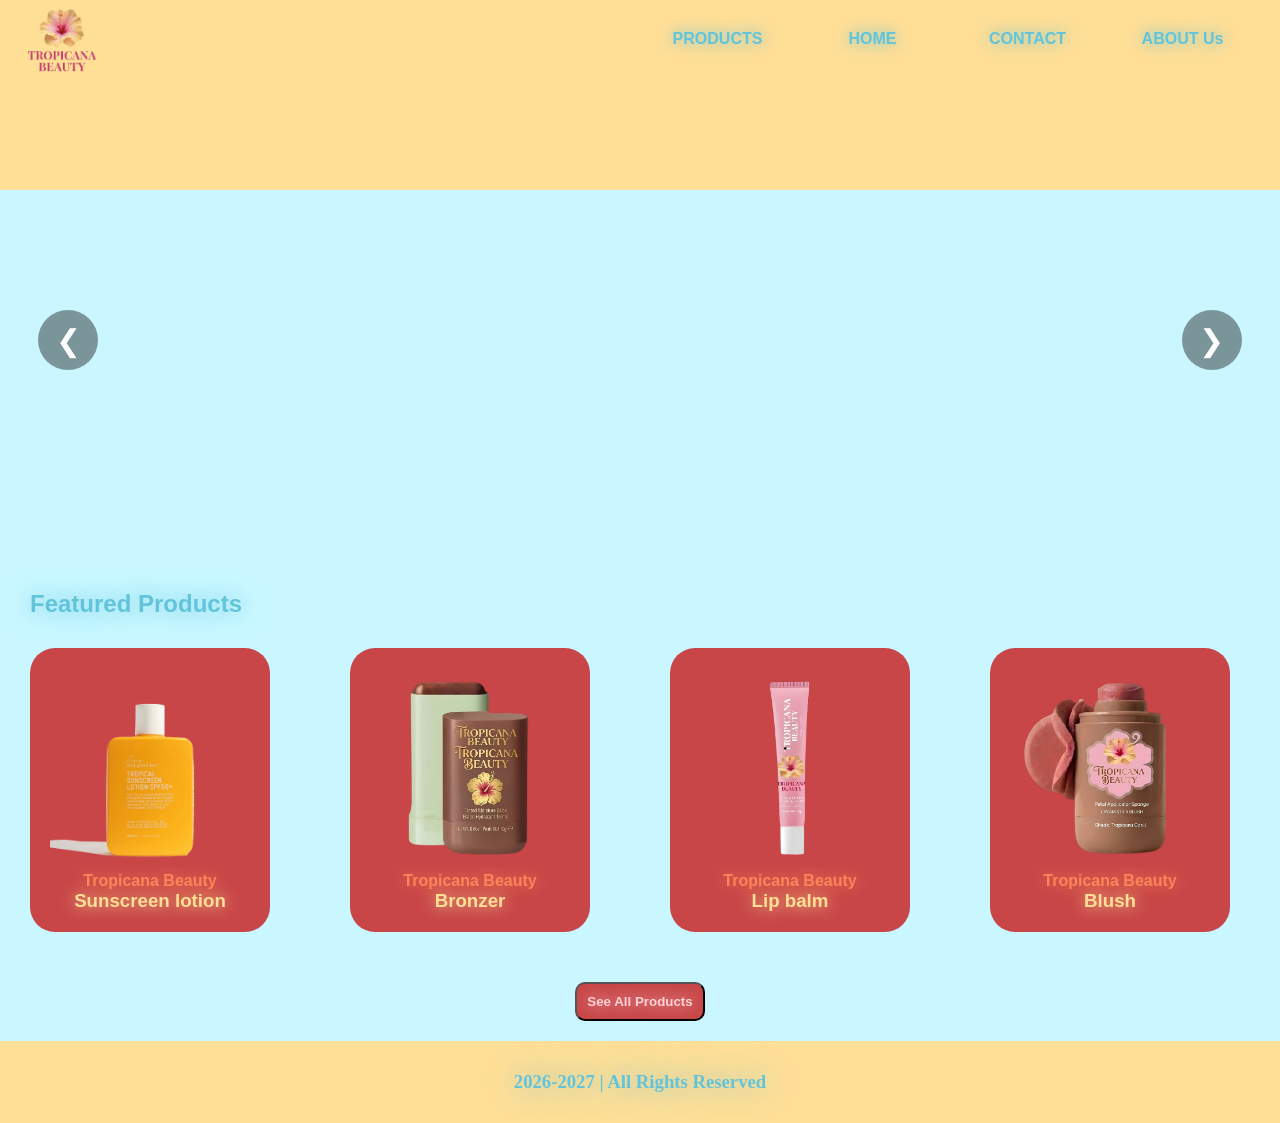
==== commit 6aa0644d: "icon" ====
--- a/index.html
+++ b/index.html
@@ -5,6 +5,7 @@
   <meta name="viewport" content="width=device-width, initial-scale=1.0">
   <title>Tropicana</title>
   <link rel="stylesheet" href="css/style.css">
+  <link rel="icon" href="/navigator_icon.ico">
 </head>
 <!-- html -->
 <body class="viewpoint">
--- a/css/style.css
+++ b/css/style.css
@@ -59,6 +59,7 @@
    width: 100%;
    max-height: 500px;     
    object-fit: cover;
+   flex: 0 0 100%;
 }
 .heroestrack {
   display: flex;
